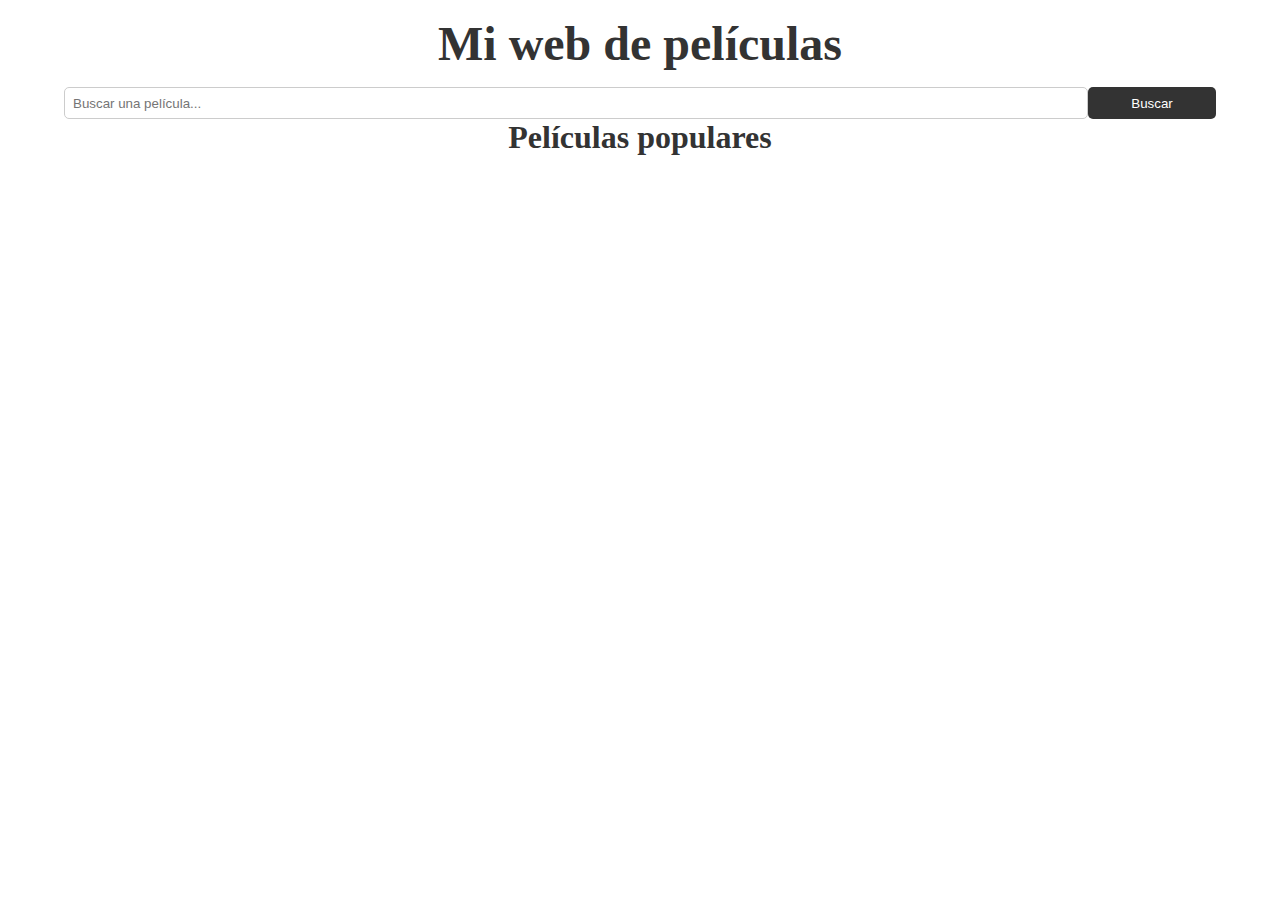
==== index.html @ 141eb075 "creada estructura del proyecto" ====
<!DOCTYPE html>
<html lang="es">
<head>
    <meta charset="UTF-8">
    <meta name="viewport" content="width=device-width, initial-scale=1.0">
    <title>Mi web de películas</title>
    <link rel="stylesheet" href="/styles/styles.css">
</head>

<script type="module" src="/controllers/index.js"></script>

<body>
    <h1>Mi web de películas</h1>
    <div id="buscador">
        <input type="text" id="input-buscar" placeholder="Buscar una película...">
        <button id="boton-buscar">Buscar</button>
    </div>
    <div id="listado">
        <h2>Películas populares</h2>
        <div id="tarjetas"></div>
    </div>
</body>
</html>
---- styles/styles.css ----
* {
    box-sizing: border-box;
    margin: 0;
    padding: 0;
}

h1 {
    text-align: center;
    font-size: 3rem;
    color: #333;
    margin: 1rem;
}

#buscador {
    display: flex;
    justify-content: center;
    align-items: center;
}

#input-buscar {
    width: 80%;
    height: 2rem;
    border: 1px solid #ccc;
    border-radius: 5px;
    padding: 0.5rem;
}

#boton-buscar {
    width: 10%;
    height: 2rem;
    border: none;
    border-radius: 5px;
    background-color: #333;
    color: white;
}

#listado {
    max-width: 1200px;
    margin: 0 auto;
}

#listado h2 {
    text-align: center;
    font-size: 2rem;
    color: #333;
}

#tarjetas {
    display: grid;
    grid-template-columns: repeat(auto-fit, minmax(300px, 1fr));
    gap: 1rem;
}

.tarjeta {
    border: 1px solid #ccc;
    border-radius: 5px;
}

.tarjeta img {
    width: 100%;
}

.tarjeta h3 {
    text-align: center;
}
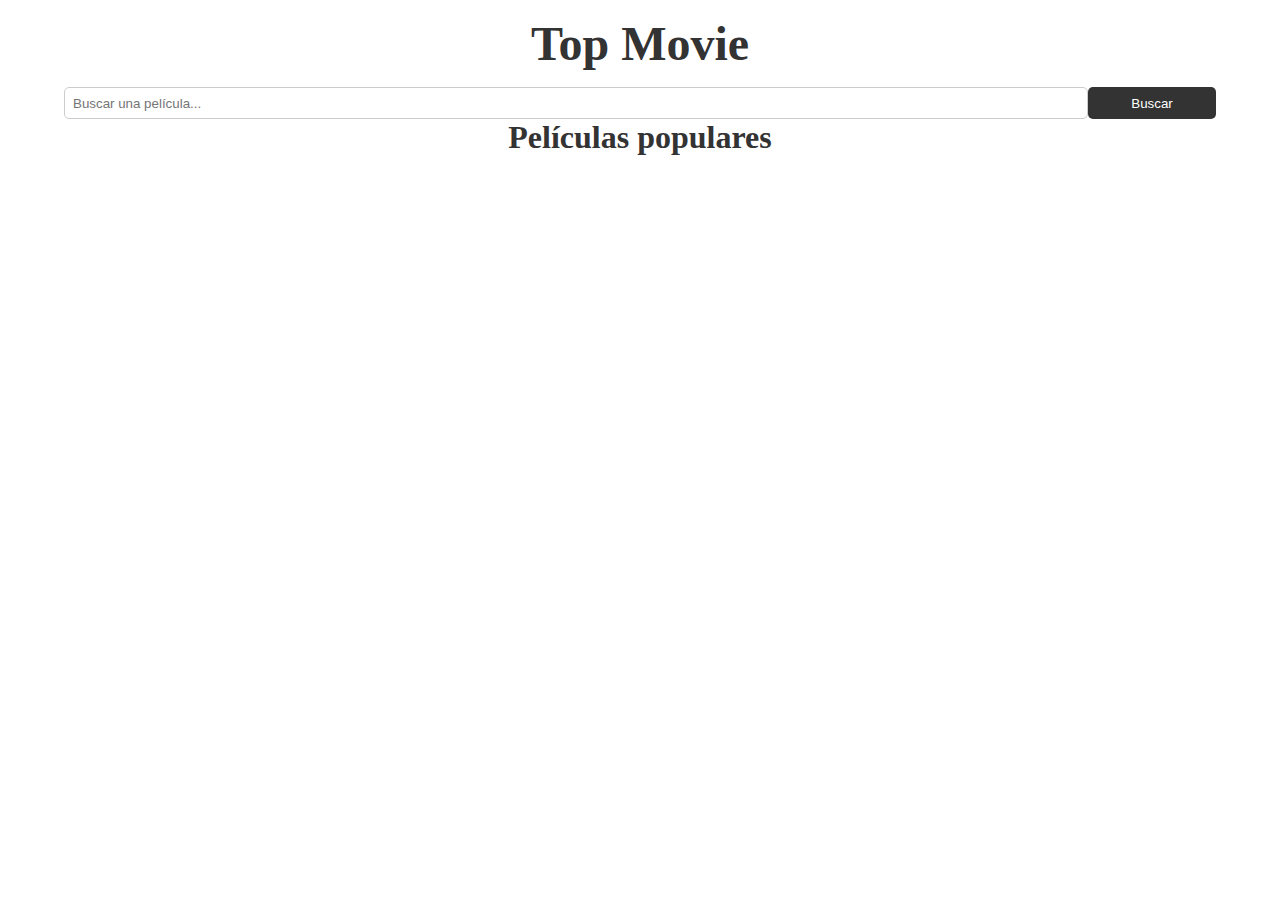
==== commit 254deb8d: "ajustes menores" ====
--- a/index.html
+++ b/index.html
@@ -3,14 +3,14 @@
 <head>
     <meta charset="UTF-8">
     <meta name="viewport" content="width=device-width, initial-scale=1.0">
-    <title>Mi web de películas</title>
+    <title>Top Movie</title>
     <link rel="stylesheet" href="/styles/styles.css">
 </head>
 
 <script type="module" src="/controllers/index.js"></script>
 
 <body>
-    <h1>Mi web de películas</h1>
+    <h1>Top Movie</h1>
     <div id="buscador">
         <input type="text" id="input-buscar" placeholder="Buscar una película...">
         <button id="boton-buscar">Buscar</button>
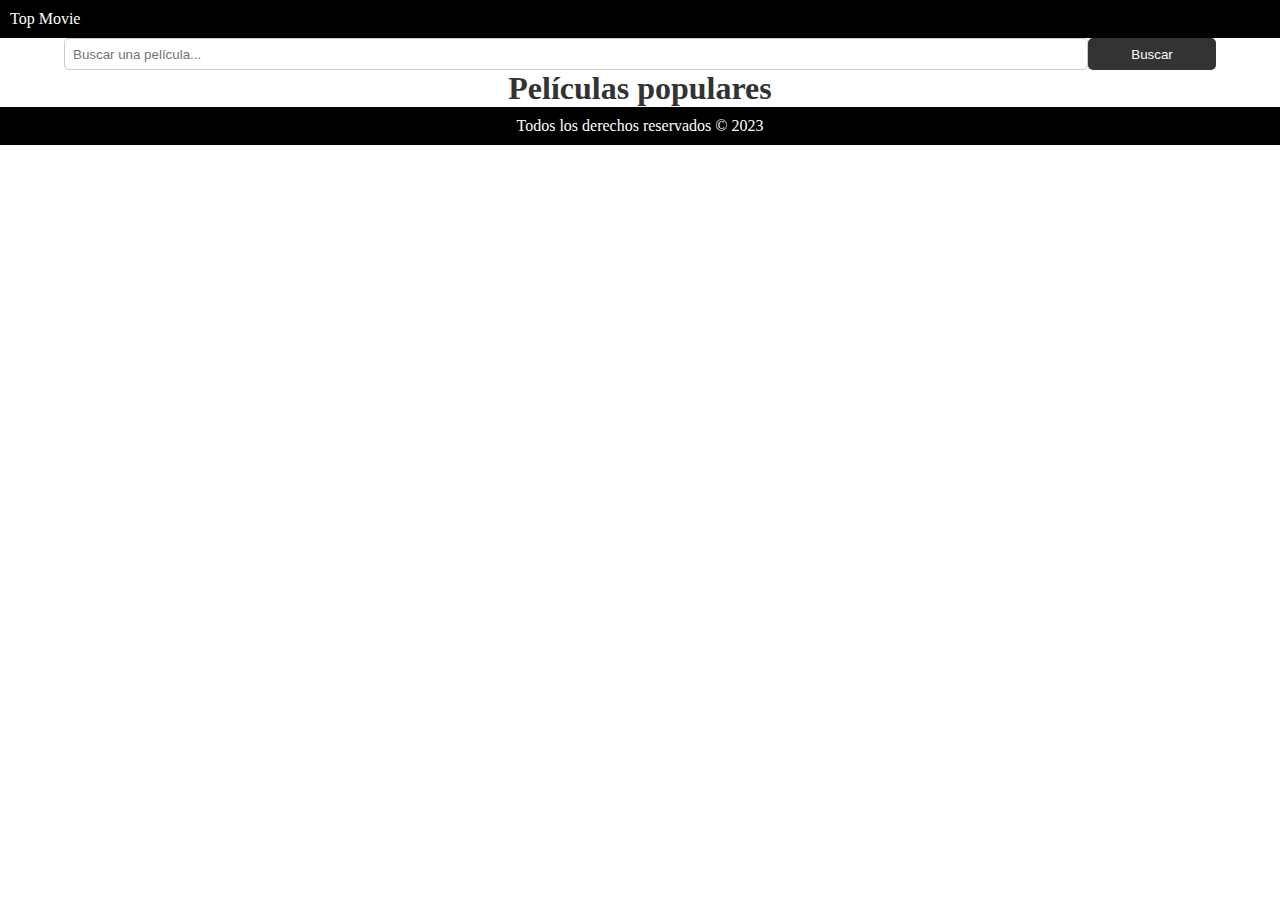
==== commit c9ba5b6c: "agregada estructura pagina" ====
--- a/index.html
+++ b/index.html
@@ -10,7 +10,13 @@
 <script type="module" src="/controllers/index.js"></script>
 
 <body>
-    <h1>Top Movie</h1>
+
+    <nav>
+        <ul>
+            <li><a href="#">Top Movie</a></li>
+        </ul>
+    </nav>
+
     <div id="buscador">
         <input type="text" id="input-buscar" placeholder="Buscar una película...">
         <button id="boton-buscar">Buscar</button>
@@ -19,5 +25,9 @@
         <h2>Películas populares</h2>
         <div id="tarjetas"></div>
     </div>
+
+    <footer>
+        <p>Todos los derechos reservados &copy; 2023</p>
+    </footer>
 </body>
 </html>--- a/styles/styles.css
+++ b/styles/styles.css
@@ -2,6 +2,7 @@
     box-sizing: border-box;
     margin: 0;
     padding: 0;
+    --main-color: black;
 }
 
 h1 {
@@ -62,4 +63,58 @@
 
 .tarjeta h3 {
     text-align: center;
+}
+
+/* Responsive estructura */
+nav {
+    display: flex;
+    align-items: center; 
+    justify-content: space-between; 
+    background-color: var(--main-color); 
+    padding: 10px; 
+}
+
+nav ul {
+    display: flex;
+    list-style: none; 
+}
+
+nav li {
+    margin-right: 20px; 
+}
+
+nav a {
+    color: white; 
+    text-decoration: none;
+}
+
+nav a:hover {
+    color: black;
+}
+
+footer {
+    display: flex;
+    align-items: center; 
+    justify-content: center;
+    background-color: var(--main-color); 
+    padding: 10px; 
+}
+
+footer p {
+    color: white; 
+}
+
+
+@media (max-width: 768px) { 
+    nav {
+        flex-direction: column; 
+    }
+    nav ul {
+        flex-direction: column; 
+    }
+    nav li {
+        width: 100%;
+        text-align: center;
+    }
+
 }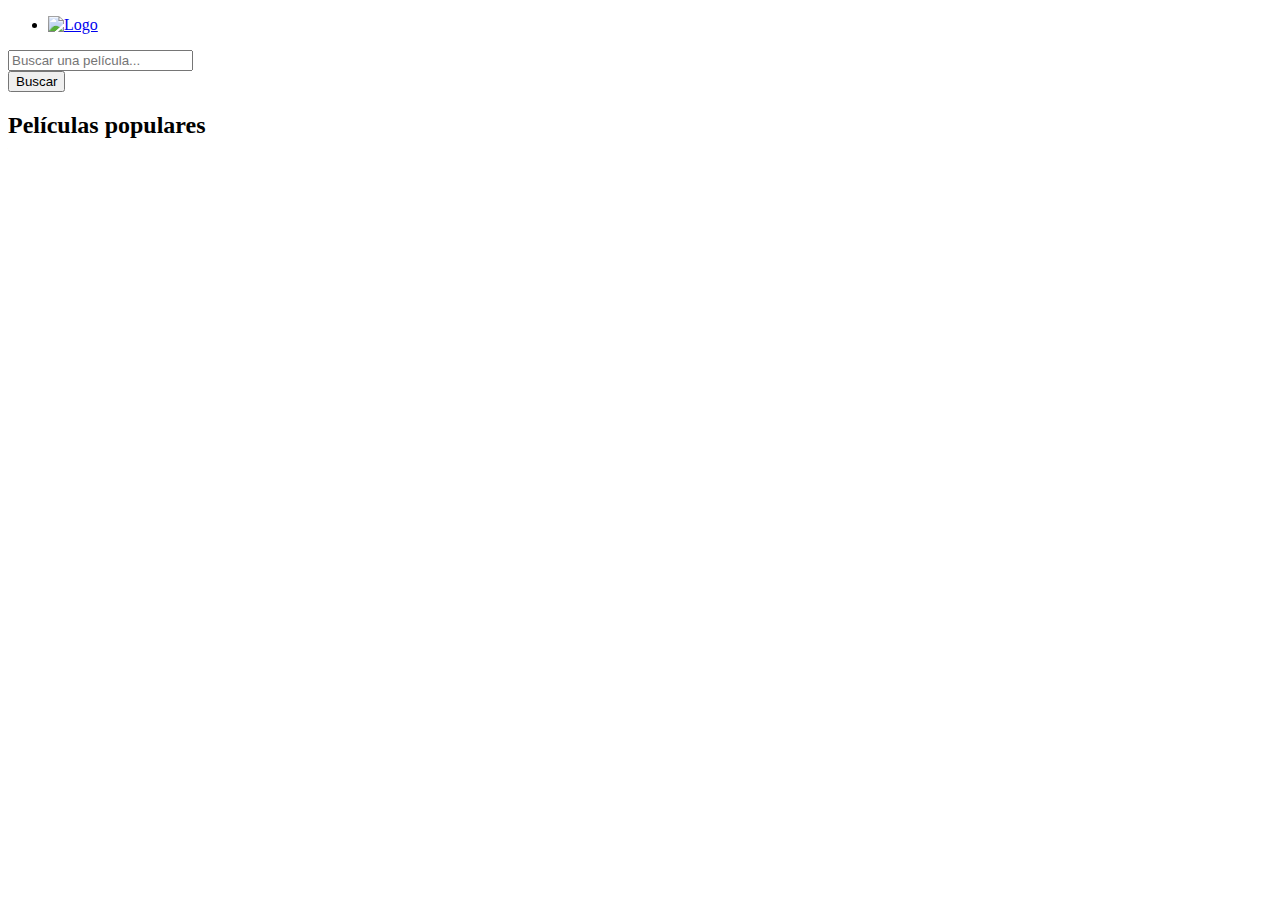
==== commit 3dd45d44: "agregado navbar responsive" ====
--- a/index.html
+++ b/index.html
@@ -1,33 +1,66 @@
 <!DOCTYPE html>
 <html lang="es">
-<head>
-    <meta charset="UTF-8">
-    <meta name="viewport" content="width=device-width, initial-scale=1.0">
+  <head>
+    <meta charset="UTF-8" />
+    <meta name="viewport" content="width=device-width, initial-scale=1.0" />
     <title>Top Movie</title>
-    <link rel="stylesheet" href="/styles/styles.css">
-</head>
+    <link rel="shortcut icon" href="/assets/imgs/movie.ico" type="ico">
+    <link rel="stylesheet" href="/styles/styles.css" />
+    <link
+      href="https://cdn.jsdelivr.net/npm/bootstrap@5.3.0/dist/css/bootstrap.min.css"
+      rel="stylesheet"
+      integrity="sha384-9ndCyUaIbzAi2FUVXJi0CjmCapSmO7SnpJef0486qhLnuZ2cdeRhO02iuK6FUUVM"
+      crossorigin="anonymous"
+    />
+  </head>
 
-<script type="module" src="/controllers/index.js"></script>
+  <script type="module" src="/controllers/index.js"></script>
+  <script
+    src="https://cdn.jsdelivr.net/npm/bootstrap@5.3.0/dist/js/bootstrap.bundle.min.js"
+    integrity="sha384-geWF76RCwLtnZ8qwWowPQNguL3RmwHVBC9FhGdlKrxdiJJigb/j/68SIy3Te4Bkz"
+    crossorigin="anonymous"
+  ></script>
 
-<body>
+  <body>
+  <!-- Barra de navegación -->
+  <header class="p-3 text-bg-dark">
+    <div class="container">
+      <div class="d-flex flex-wrap align-items-center justify-content-center justify-content-lg-start">
 
-    <nav>
-        <ul>
-            <li><a href="#">Top Movie</a></li>
+        <ul class="nav col-12 col-lg-auto me-lg-auto mb-2 justify-content-center mb-md-0">
+          <li>
+            <a href="/" class="d-flex align-items-center mb-2 mb-lg-0 text-white text-decoration-none">
+              <img
+                src="/assets/imgs/movie.png"
+                alt="Logo"
+                width="30"
+                height="30"
+                class="d-inline-block align-text-top"
+              />
+            </a>
+          </li>
         </ul>
-    </nav>
 
-    <div id="buscador">
-        <input type="text" id="input-buscar" placeholder="Buscar una película...">
-        <button id="boton-buscar">Buscar</button>
+        <div class="text-end row">
+            <div class="col-8">
+              <input id="input-buscar" type="search" class="form-control form-control-dark text-bg-dark" placeholder="Buscar una película..." aria-label="Search">
+            </div>
+            <div class="col-4">
+              <button type="button" id="boton-buscar" class="btn btn-outline-light me-2">Buscar</button>
+            </div>
+        </div>
+
+      </div>
     </div>
+  </header>
+
     <div id="listado">
-        <h2>Películas populares</h2>
-        <div id="tarjetas"></div>
+      <h2>Películas populares</h2>
+      <div id="tarjetas"></div>
     </div>
 
-    <footer>
-        <p>Todos los derechos reservados &copy; 2023</p>
-    </footer>
-</body>
-</html>+    <!-- <footer>
+      <p>Todos los derechos reservados &copy; 2023</p>
+    </footer> -->
+  </body>
+</html>
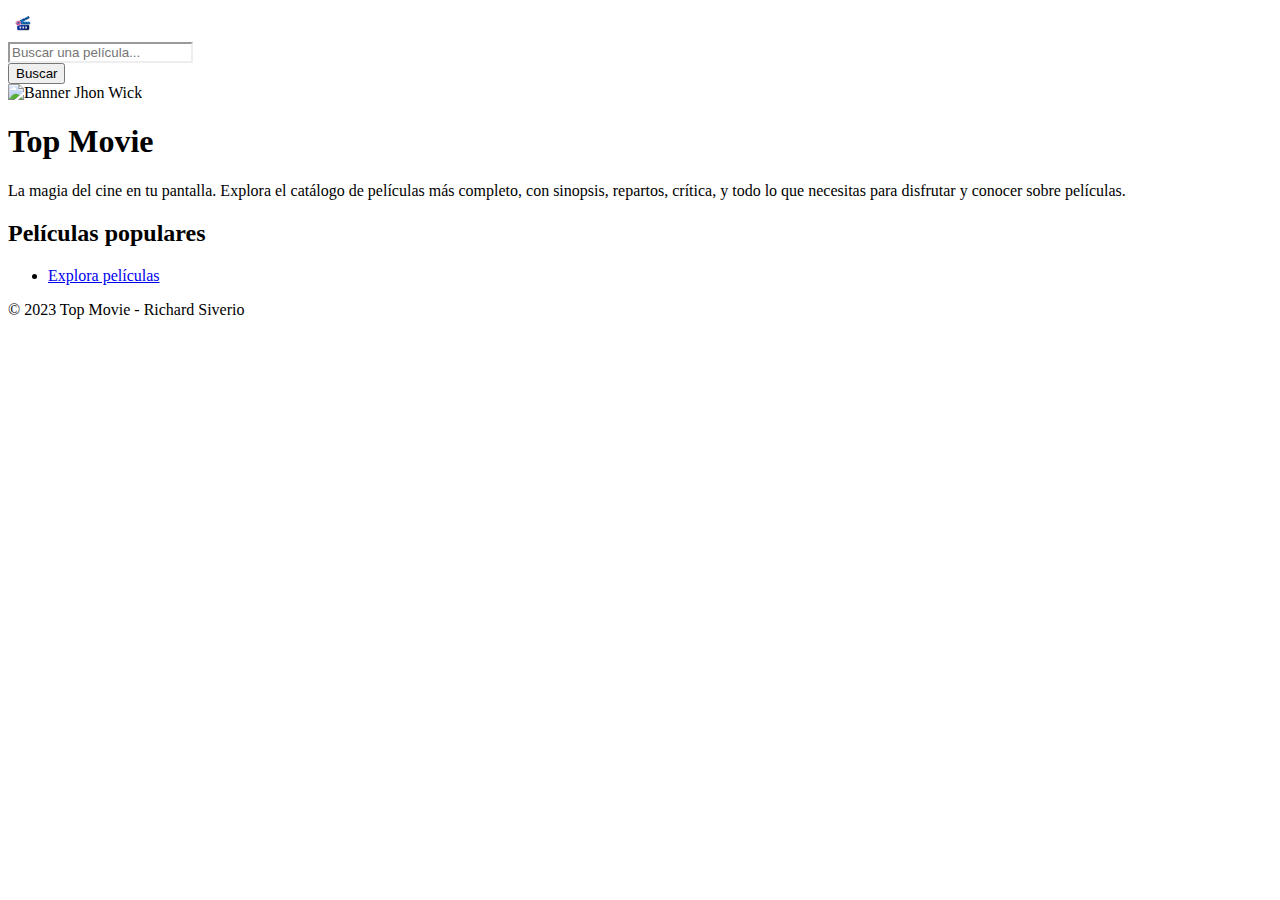
==== commit 3f113d5f: "agregado header y footer, aplicado responsive" ====
--- a/index.html
+++ b/index.html
@@ -4,7 +4,7 @@
     <meta charset="UTF-8" />
     <meta name="viewport" content="width=device-width, initial-scale=1.0" />
     <title>Top Movie</title>
-    <link rel="shortcut icon" href="/assets/imgs/movie.ico" type="ico">
+    <link rel="shortcut icon" href="/assets/imgs/movie.ico" type="ico" />
     <link rel="stylesheet" href="/styles/styles.css" />
     <link
       href="https://cdn.jsdelivr.net/npm/bootstrap@5.3.0/dist/css/bootstrap.min.css"
@@ -22,45 +22,89 @@
   ></script>
 
   <body>
-  <!-- Barra de navegación -->
-  <header class="p-3 text-bg-dark">
-    <div class="container">
-      <div class="d-flex flex-wrap align-items-center justify-content-center justify-content-lg-start">
+    <!-- Barra de navegación -->
+    <header class="p-3 text-bg-dark">
+      <div class="container">
+        <div
+          class="d-flex flex-wrap align-items-center justify-content-center justify-content-lg-start"
+        >
+          <a
+            class="nav col-12 col-lg-auto me-lg-auto mb-2 justify-content-center mb-md-0"
+            href="/"
+          >
+            <img
+              src="/assets/imgs/movie.png"
+              alt="Logo"
+              width="30"
+              height="30"
+              class="d-inline-block align-text-top"
+            />
+          </a>
 
-        <ul class="nav col-12 col-lg-auto me-lg-auto mb-2 justify-content-center mb-md-0">
-          <li>
-            <a href="/" class="d-flex align-items-center mb-2 mb-lg-0 text-white text-decoration-none">
-              <img
-                src="/assets/imgs/movie.png"
-                alt="Logo"
-                width="30"
-                height="30"
-                class="d-inline-block align-text-top"
+          <div class="text-end row">
+            <div class="col-8">
+              <input
+                id="input-buscar"
+                type="search"
+                class="form-control form-control-dark text-bg-dark"
+                placeholder="Buscar una película..."
+                aria-label="Search"
               />
-            </a>
-          </li>
-        </ul>
-
-        <div class="text-end row">
-            <div class="col-8">
-              <input id="input-buscar" type="search" class="form-control form-control-dark text-bg-dark" placeholder="Buscar una película..." aria-label="Search">
             </div>
             <div class="col-4">
-              <button type="button" id="boton-buscar" class="btn btn-outline-light me-2">Buscar</button>
+              <button
+                type="button"
+                id="boton-buscar"
+                class="btn btn-outline-light me-2"
+              >
+                Buscar
+              </button>
             </div>
+          </div>
         </div>
+      </div>
 
+      <!-- Cabecera -->
+      <div class="container col-xxl-8 px-4 py-5">
+        <div class="row flex-lg-row-reverse align-items-center g-5 py-5">
+          <div class="col-10 col-sm-8 col-lg-6">
+            <img
+              src="/assets/imgs/jhonPoster.jpg"
+              class="d-block mx-lg-auto img-fluid rounded-4"
+              alt="Banner Jhon Wick"
+              loading="lazy"
+            />
+          </div>
+          <div class="col-lg-6">
+            <h1 class="display-5 fw-bold lh-1 mb-3">
+              Top Movie
+            </h1>
+            <p class="lead">
+              La magia del cine en tu pantalla. Explora el catálogo de películas más completo, con sinopsis, repartos, crítica, y todo lo que necesitas para disfrutar y conocer sobre películas.
+            </p>
+          </div>
+        </div>
       </div>
-    </div>
-  </header>
+    </header>
 
     <div id="listado">
       <h2>Películas populares</h2>
       <div id="tarjetas"></div>
     </div>
 
-    <!-- <footer>
-      <p>Todos los derechos reservados &copy; 2023</p>
-    </footer> -->
+    <footer>
+      <div class="container">
+        <footer class="py-3 my-4">
+          <ul class="nav justify-content-center border-bottom pb-3 mb-3">
+            <li class="nav-item">
+              <a href="#" class="nav-link px-2 text-muted">Explora películas</a>
+            </li>
+          </ul>
+          <p class="text-center text-muted">
+            &copy; 2023 Top Movie - Richard Siverio
+          </p>
+        </footer>
+      </div>
+    </footer>
   </body>
 </html>
--- a/styles/styles.css
+++ b/styles/styles.css
@@ -0,0 +1,16 @@
+.form-control-dark {
+    border-color: var(--bs-gray);
+  }
+  .form-control-dark:focus {
+    border-color: #fff;
+    box-shadow: 0 0 0 .25rem rgba(255, 255, 255, .25);
+  }
+  
+  .text-small {
+    font-size: 85%;
+  }
+  
+  .dropdown-toggle {
+    outline: 0;
+  }
+  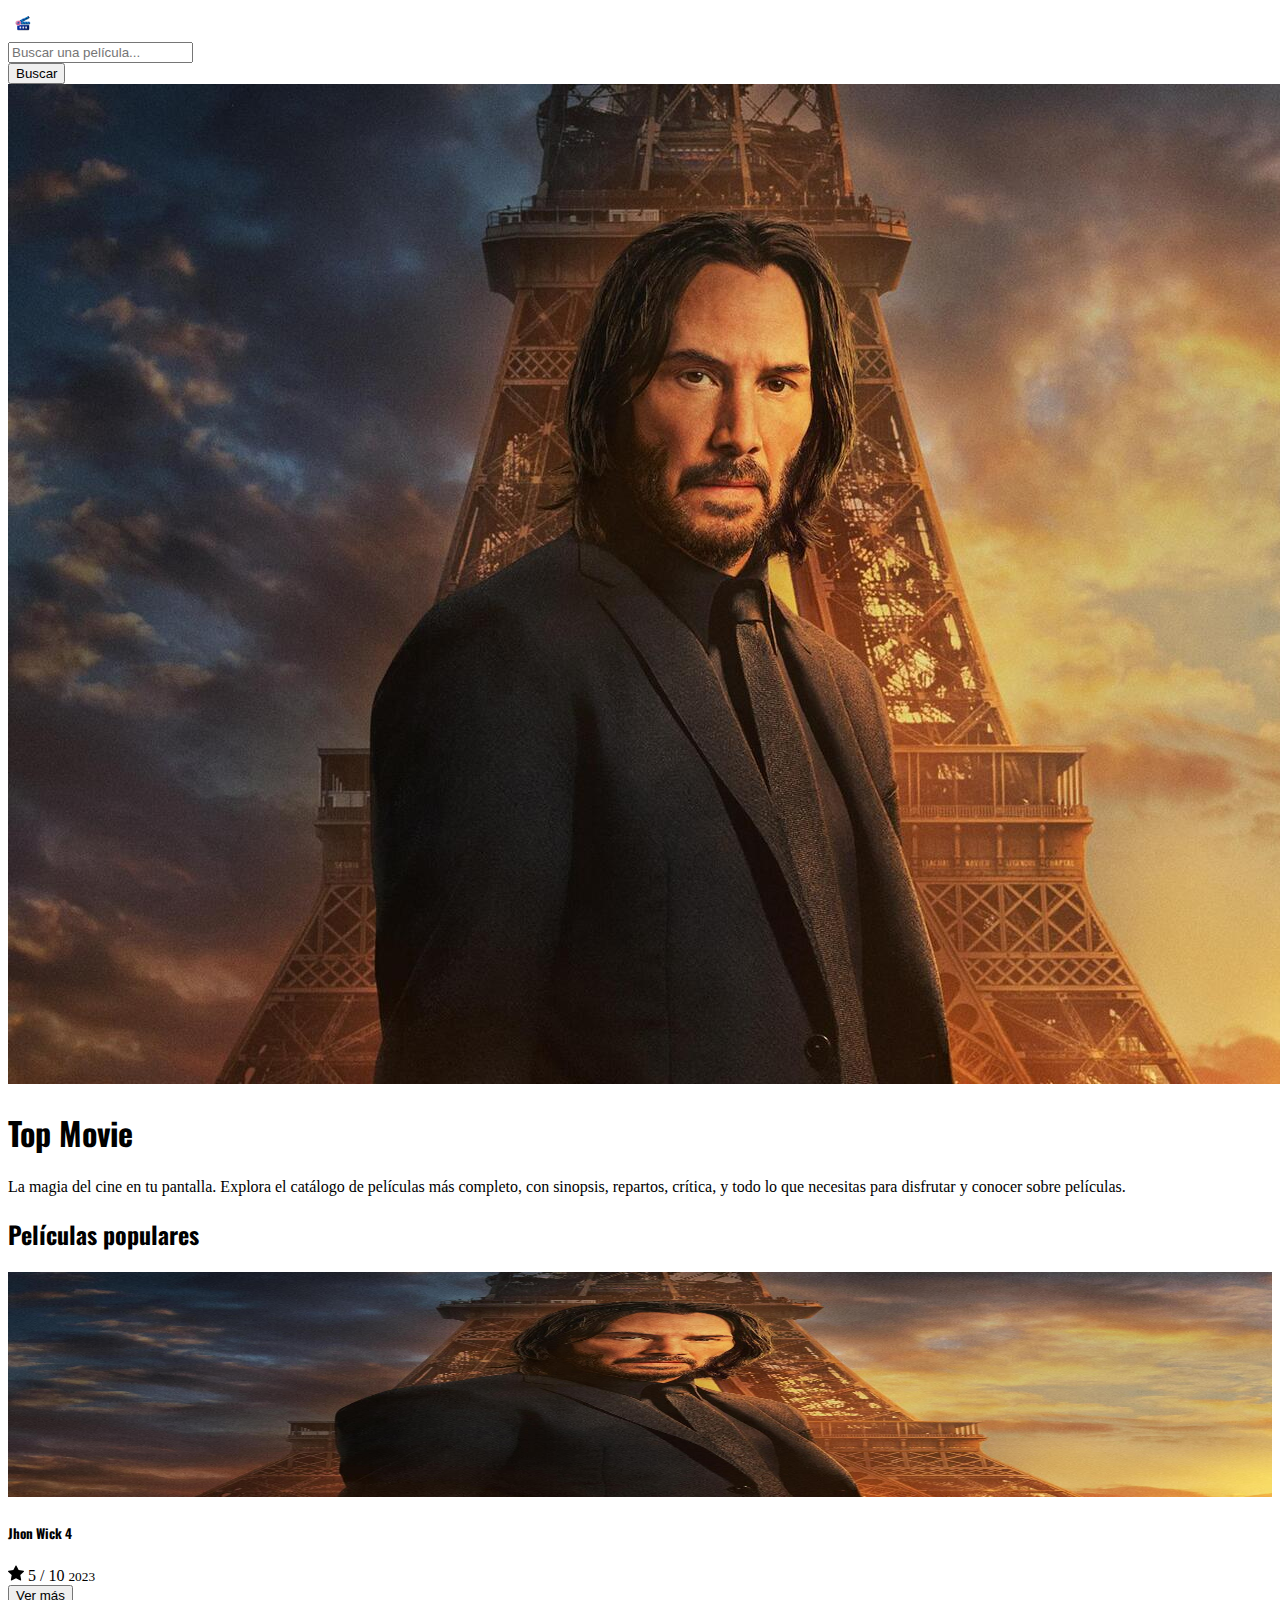
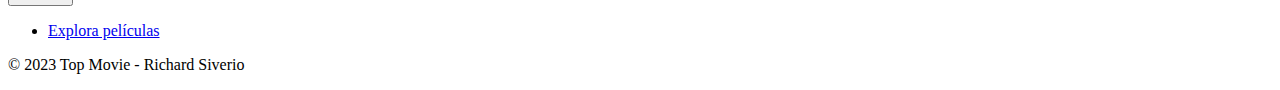
==== commit 604f2f22: "creado diseño de tarjetas del home" ====
--- a/index.html
+++ b/index.html
@@ -12,6 +12,8 @@
       integrity="sha384-9ndCyUaIbzAi2FUVXJi0CjmCapSmO7SnpJef0486qhLnuZ2cdeRhO02iuK6FUUVM"
       crossorigin="anonymous"
     />
+    <link rel="stylesheet" href="https://fonts.googleapis.com/css?family=Oswald">
+    <link rel="stylesheet" href="https://fonts.googleapis.com/css?family=Roboto">
   </head>
 
   <script type="module" src="/controllers/index.js"></script>
@@ -87,10 +89,44 @@
       </div>
     </header>
 
-    <div id="listado">
-      <h2>Películas populares</h2>
+
+  <div class="album py-5 bg-light">
+
+    
+    <div class="container">
+      
+      <h2 class="py-3">Películas populares</h2>
+
+      <div class="row row-cols-1 row-cols-sm-2 row-cols-md-3 g-3" id="tarjetas">
+
+        <div class="col">
+          <div class="card shadow-sm rounded-4 rounded-bottom-0">
+            <img src="/assets/imgs/jhonPoster.jpg" alt="Poster de la película" width="100%" height="225" class="object-fit-cover rounded-top"
+            >
+
+            <div class="card-body">
+
+              <h5 class="card-title">Jhon Wick 4</h5>
+              <div class="d-flex justify-content-between align-items-center">
+                <span>
+                  <svg xmlns="http://www.w3.org/2000/svg" width="16" height="16" fill="currentColor" class="bi bi-star-fill" viewBox="0 0 16 16">
+                    <path d="M3.612 15.443c-.386.198-.824-.149-.746-.592l.83-4.73L.173 6.765c-.329-.314-.158-.888.283-.95l4.898-.696L7.538.792c.197-.39.73-.39.927 0l2.184 4.327 4.898.696c.441.062.612.636.282.95l-3.522 3.356.83 4.73c.078.443-.36.79-.746.592L8 13.187l-4.389 2.256z"/>
+                  </svg> 5 / 10
+                </span>
+                <small class="text-muted">2023</small>
+              </div>
+                <button type="button" class="btn btn-sm btn-outline-secondary mt-2">Ver más</button>
+            </div>
+          </div>
+        </div>
+        
+      </div>
+    </div>
+  </div>
+
+    <!-- <div id="listado">
       <div id="tarjetas"></div>
-    </div>
+    </div> -->
 
     <footer>
       <div class="container">
--- a/styles/styles.css
+++ b/styles/styles.css
@@ -1,16 +1,7 @@
-.form-control-dark {
-    border-color: var(--bs-gray);
-  }
-  .form-control-dark:focus {
-    border-color: #fff;
-    box-shadow: 0 0 0 .25rem rgba(255, 255, 255, .25);
-  }
-  
-  .text-small {
-    font-size: 85%;
-  }
-  
-  .dropdown-toggle {
-    outline: 0;
-  }
-  +h1, h2, h3, h4, h5, h6 {
+    font-family: 'Oswald', sans-serif !important;
+}
+
+p, span {
+    font-size: 'Roboto', sans-serif !important;
+}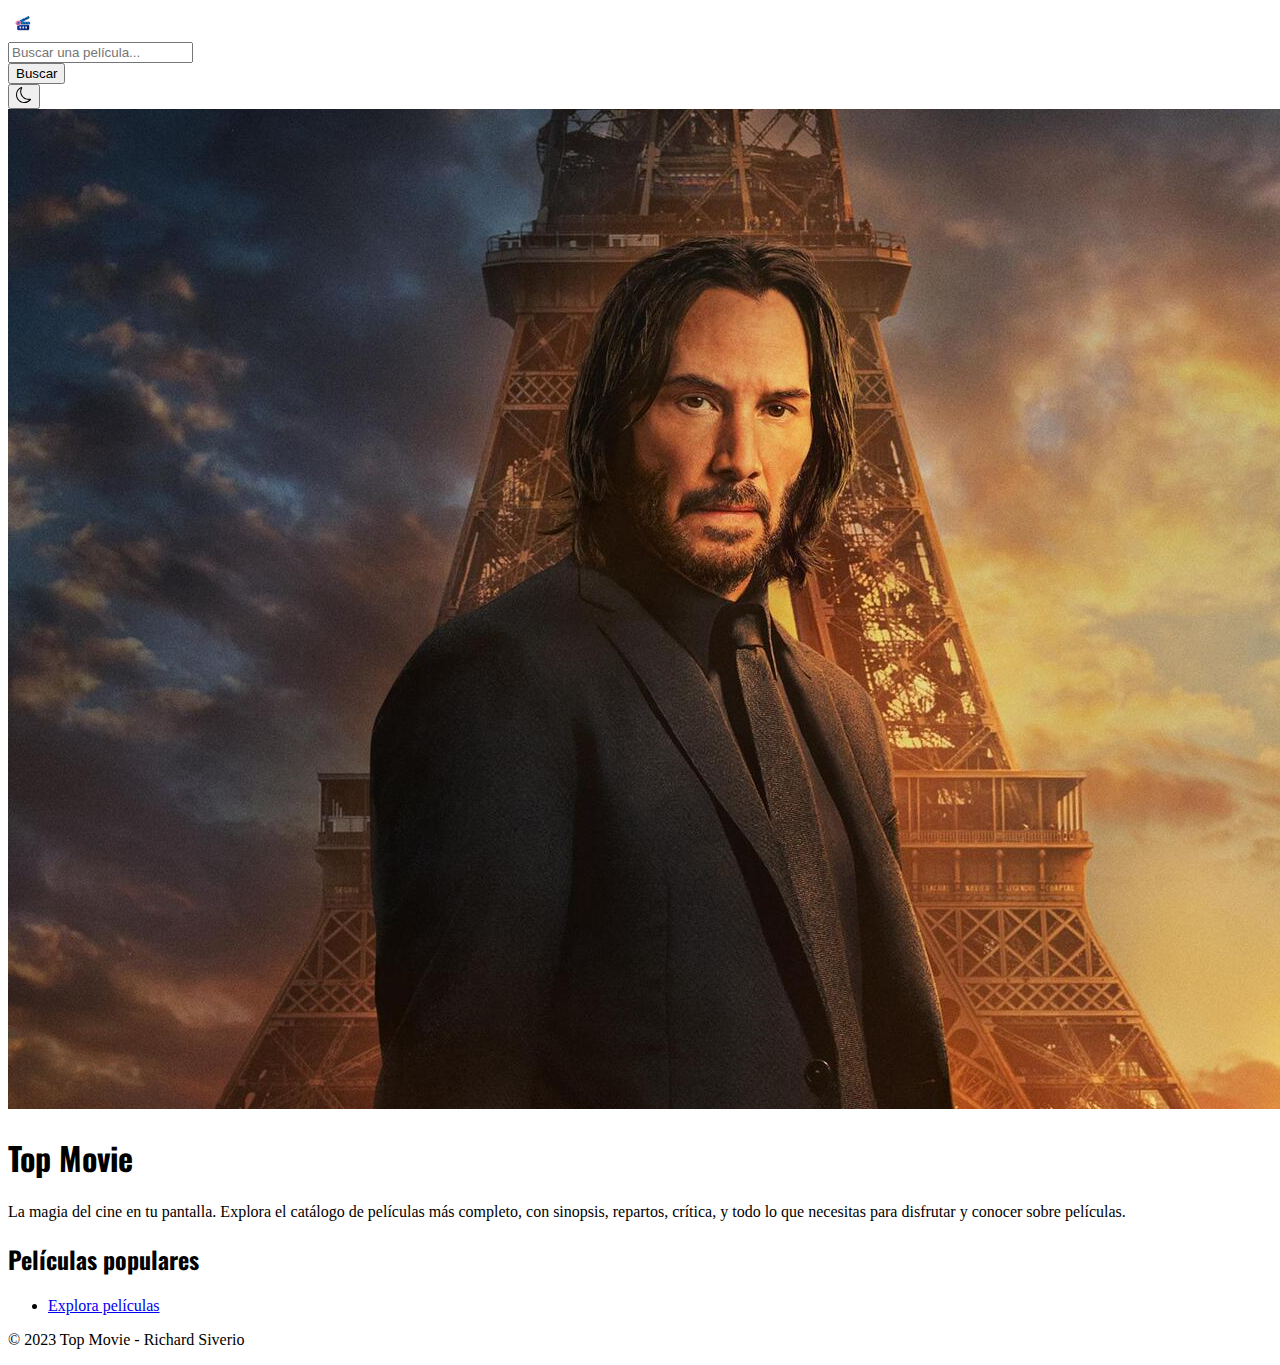
==== commit 1a0617b3: "agregada funcionalidad de cambiar tema" ====
--- a/index.html
+++ b/index.html
@@ -23,7 +23,7 @@
     crossorigin="anonymous"
   ></script>
 
-  <body>
+  <body data-bs-theme="light">
     <!-- Barra de navegación -->
     <header class="p-3 text-bg-dark">
       <div class="container">
@@ -44,7 +44,7 @@
           </a>
 
           <div class="text-end row">
-            <div class="col-8">
+            <div class="col-6">
               <input
                 id="input-buscar"
                 type="search"
@@ -60,6 +60,17 @@
                 class="btn btn-outline-light me-2"
               >
                 Buscar
+              </button>
+            </div>
+            <div class="col-2">
+              <button
+                type="button"
+                id="boton-tema"
+                class="btn btn-outline-light me-2"
+              >
+                <svg xmlns="http://www.w3.org/2000/svg" width="16" height="16" fill="currentColor" class="bi bi-moon" viewBox="0 0 16 16">
+                  <path d="M6 .278a.768.768 0 0 1 .08.858 7.208 7.208 0 0 0-.878 3.46c0 4.021 3.278 7.277 7.318 7.277.527 0 1.04-.055 1.533-.16a.787.787 0 0 1 .81.316.733.733 0 0 1-.031.893A8.349 8.349 0 0 1 8.344 16C3.734 16 0 12.286 0 7.71 0 4.266 2.114 1.312 5.124.06A.752.752 0 0 1 6 .278zM4.858 1.311A7.269 7.269 0 0 0 1.025 7.71c0 4.02 3.279 7.276 7.319 7.276a7.316 7.316 0 0 0 5.205-2.162c-.337.042-.68.063-1.029.063-4.61 0-8.343-3.714-8.343-8.29 0-1.167.242-2.278.681-3.286z"/>
+                </svg>
               </button>
             </div>
           </div>
@@ -91,42 +102,16 @@
 
 
   <div class="album py-5 bg-light">
-
     
     <div class="container">
       
       <h2 class="py-3">Películas populares</h2>
 
       <div class="row row-cols-1 row-cols-sm-2 row-cols-md-3 g-3" id="tarjetas">
+      </div>
 
-        <div class="col">
-          <div class="card shadow-sm rounded-4 rounded-bottom-0">
-            <img src="/assets/imgs/jhonPoster.jpg" alt="Poster de la película" width="100%" height="225" class="object-fit-cover rounded-top"
-            >
-
-            <div class="card-body">
-
-              <h5 class="card-title">Jhon Wick 4</h5>
-              <div class="d-flex justify-content-between align-items-center">
-                <span>
-                  <svg xmlns="http://www.w3.org/2000/svg" width="16" height="16" fill="currentColor" class="bi bi-star-fill" viewBox="0 0 16 16">
-                    <path d="M3.612 15.443c-.386.198-.824-.149-.746-.592l.83-4.73L.173 6.765c-.329-.314-.158-.888.283-.95l4.898-.696L7.538.792c.197-.39.73-.39.927 0l2.184 4.327 4.898.696c.441.062.612.636.282.95l-3.522 3.356.83 4.73c.078.443-.36.79-.746.592L8 13.187l-4.389 2.256z"/>
-                  </svg> 5 / 10
-                </span>
-                <small class="text-muted">2023</small>
-              </div>
-                <button type="button" class="btn btn-sm btn-outline-secondary mt-2">Ver más</button>
-            </div>
-          </div>
-        </div>
-        
-      </div>
     </div>
   </div>
-
-    <!-- <div id="listado">
-      <div id="tarjetas"></div>
-    </div> -->
 
     <footer>
       <div class="container">
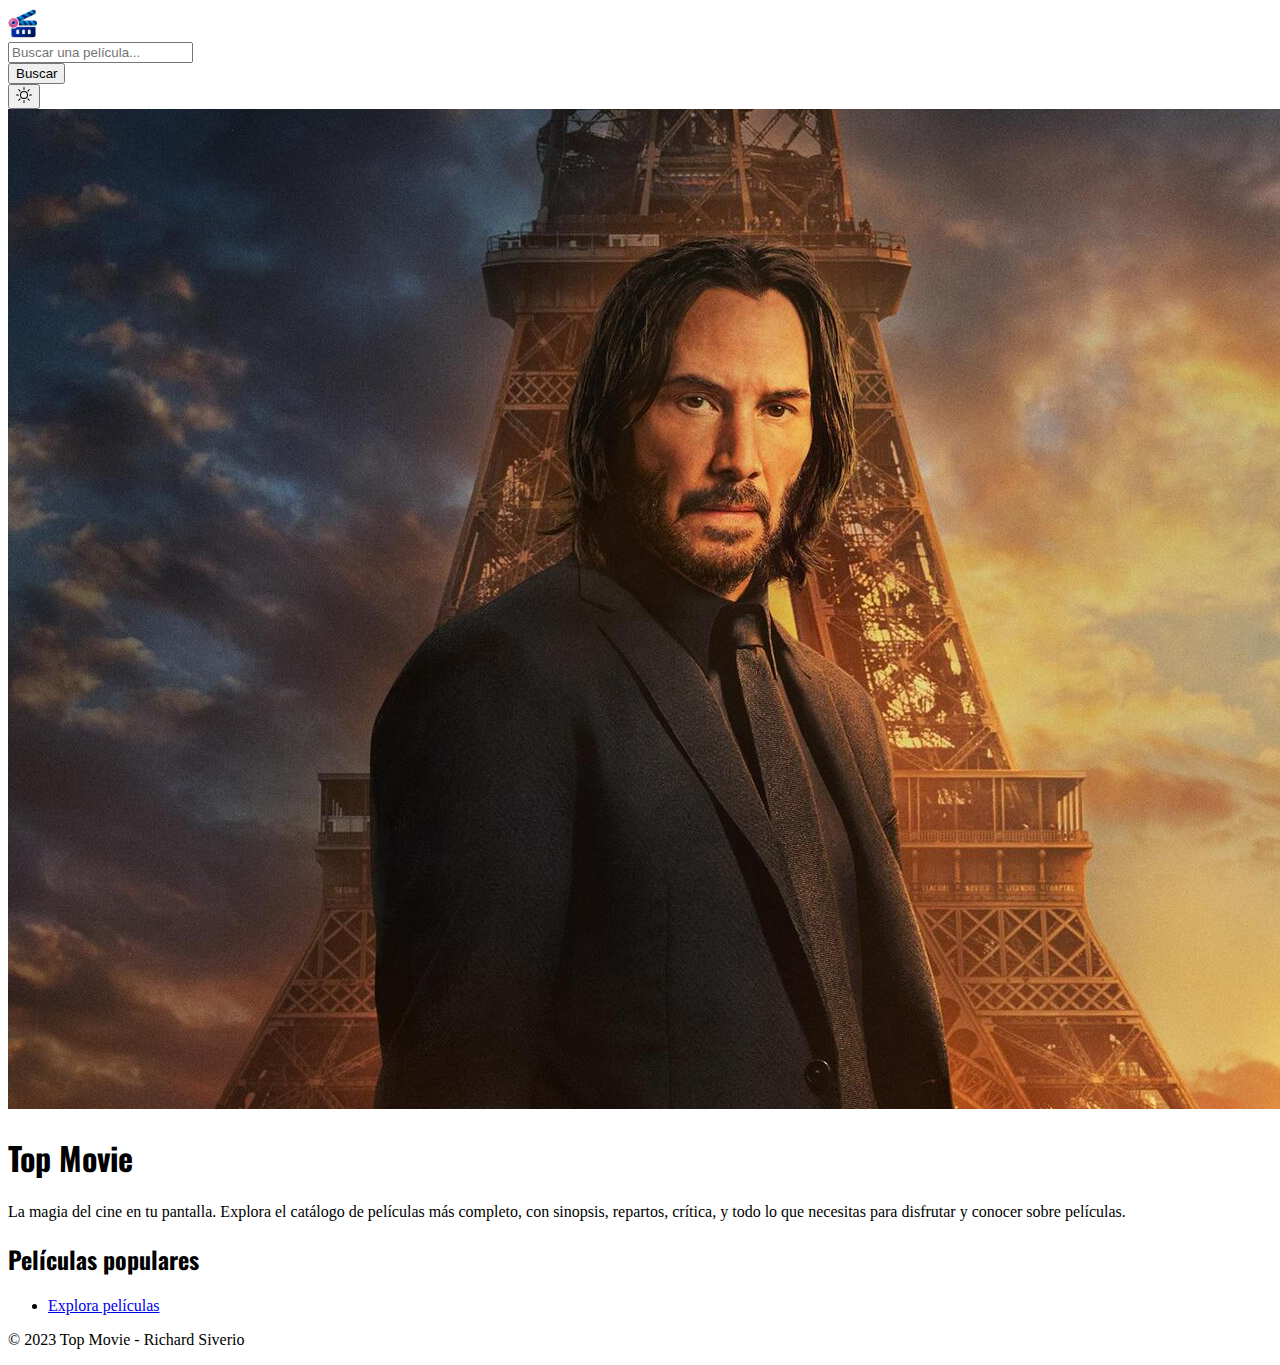
==== commit 301a1c8c: "corregido tema" ====
--- a/index.html
+++ b/index.html
@@ -34,12 +34,14 @@
             class="nav col-12 col-lg-auto me-lg-auto mb-2 justify-content-center mb-md-0"
             href="/"
           >
+          <!-- Logo -->
             <img
               src="/assets/imgs/movie.png"
               alt="Logo"
               width="30"
               height="30"
               class="d-inline-block align-text-top"
+              style="transform: scale(2);"
             />
           </a>
 
@@ -48,7 +50,7 @@
               <input
                 id="input-buscar"
                 type="search"
-                class="form-control form-control-dark text-bg-dark"
+                class="form-control"
                 placeholder="Buscar una película..."
                 aria-label="Search"
               />
@@ -62,15 +64,13 @@
                 Buscar
               </button>
             </div>
+            <!-- Boton cambiar el tema -->
             <div class="col-2">
               <button
                 type="button"
                 id="boton-tema"
                 class="btn btn-outline-light me-2"
               >
-                <svg xmlns="http://www.w3.org/2000/svg" width="16" height="16" fill="currentColor" class="bi bi-moon" viewBox="0 0 16 16">
-                  <path d="M6 .278a.768.768 0 0 1 .08.858 7.208 7.208 0 0 0-.878 3.46c0 4.021 3.278 7.277 7.318 7.277.527 0 1.04-.055 1.533-.16a.787.787 0 0 1 .81.316.733.733 0 0 1-.031.893A8.349 8.349 0 0 1 8.344 16C3.734 16 0 12.286 0 7.71 0 4.266 2.114 1.312 5.124.06A.752.752 0 0 1 6 .278zM4.858 1.311A7.269 7.269 0 0 0 1.025 7.71c0 4.02 3.279 7.276 7.319 7.276a7.316 7.316 0 0 0 5.205-2.162c-.337.042-.68.063-1.029.063-4.61 0-8.343-3.714-8.343-8.29 0-1.167.242-2.278.681-3.286z"/>
-                </svg>
               </button>
             </div>
           </div>
@@ -101,7 +101,7 @@
     </header>
 
 
-  <div class="album py-5 bg-light">
+  <div class="album py-5">
     
     <div class="container">
       
